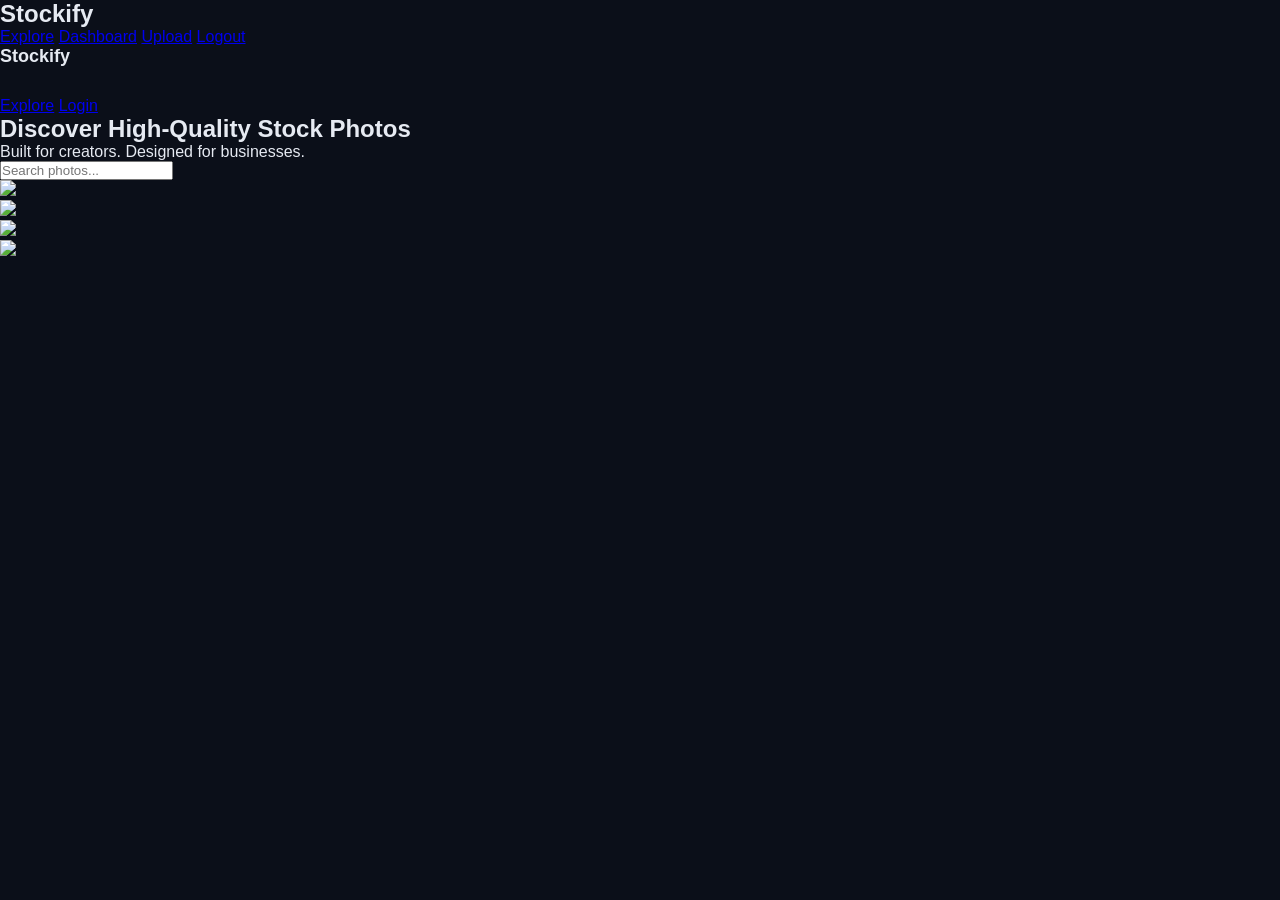
==== index.html @ 781bddc1 "final v1" ====
<!DOCTYPE html>
<html>
<head>
  <title>Stockify</title>
  <link rel="stylesheet" href="css/style.css">
</head>
<body>

<!-- NAV -->
<nav class="nav">
  <div class="nav-inner">
    <h2 class="logo">Stockify</h2>
    <div class="links">
      <a href="pages/marketplace.html">Explore</a>
      <a href="pages/login.html">Login</a>
    </div>
  </div>
</nav>

<!-- HERO -->
<section class="hero">
  <div class="hero-overlay">
    <h1>Discover High-Quality Stock Photos</h1>
    <p>Built for creators. Designed for businesses.</p>

    <div class="search">
      <input placeholder="Search photos..." onclick="goExplore()">
    </div>
  </div>
</section>

<!-- GRID -->
<section class="gallery">
  <div class="grid">

    <div class="card">
      <img src="https://images.unsplash.com/photo-1500530855697-b586d89ba3ee">
    </div>

    <div class="card">
      <img src="https://images.unsplash.com/photo-1507525428034-b723cf961d3e">
    </div>

    <div class="card">
      <img src="https://images.unsplash.com/photo-1519681393784-d120267933ba">
    </div>

    <div class="card">
      <img src="https://images.unsplash.com/photo-1495567720989-cebdbdd97913">
    </div>

  </div>
</section>

<script>
function goExplore() {
  window.location.href = "pages/marketplace.html";
}
</script>

<script src="js/main.js"></script>
</body>
</html>
---- css/style.css ----
/* ================= RESET ================= */
* {
  margin: 0;
  padding: 0;
  box-sizing: border-box;
}

/* ================= GLOBAL ================= */
body {
  font-family: -apple-system, BlinkMacSystemFont, "Segoe UI", sans-serif;
  background: #0b0f19;
  color: #e6eaf2;
}

a, button, input {
  transition: all 0.25s ease;
}

/* ================= BUTTONS ================= */
.primary-btn {
  padding: 14px;
  border-radius: 12px;
  border: none;
  font-weight: 600;
  cursor: pointer;
  background: linear-gradient(135deg, #6366f1, #8b5cf6);
  color: white;
  box-shadow: 0 10px 20px rgba(99,102,241,0.3);
}

.primary-btn:hover {
  transform: translateY(-2px);
}

.secondary-btn {
  padding: 14px;
  border-radius: 12px;
  border: 1px solid rgba(255,255,255,0.1);
  background: rgba(255,255,255,0.03);
  color: #cbd5f5;
}

/* ================= SIDEBAR ================= */
.sidebar {
  width: 240px;
  background: #020617;
  padding: 25px 18px;
  display: flex;
  flex-direction: column;
  justify-content: space-between;
}

.logo {
  font-size: 18px;
  font-weight: 600;
  margin-bottom: 30px;
}

.menu {
  display: flex;
  flex-direction: column;
  gap: 8px;
}

.menu-item {
  padding: 12px 14px;
  border-radius: 10px;
  color: #94a3b8;
  text-decoration: none;
}

.menu-item:hover {
  background: rgba(255,255,255,0.06);
  color: white;
}

.menu-item.active {
  background: linear-gradient(135deg, #6366f1, #8b5cf6);
  color: white;
}

/* LOGOUT */
.logout-btn {
  padding: 12px;
  border-radius: 10px;
  background: rgba(239,68,68,0.1);
  color: #ef4444;
  border: none;
}

.logout-btn:hover {
  background: #ef4444;
  color: white;
}

/* ================= LAYOUT ================= */
.dashboard {
  display: flex;
  height: 100vh;
}

.main {
  flex: 1;
  padding: 40px;
  overflow-y: auto;
}

.main h1 {
  margin-bottom: 25px;
}

/* ================= STATS ================= */
.stats {
  display: grid;
  grid-template-columns: repeat(auto-fit,minmax(180px,1fr));
  gap: 20px;
}

.stat-card {
  background: #111827;
  padding: 20px;
  border-radius: 12px;
}

.stat-card:hover {
  transform: translateY(-5px);
}

/* ================= PROFILE ================= */
.profile-wrapper {
  display: flex;
  flex-direction: column;
  gap: 25px;
}

.profile-header {
  display: flex;
  align-items: center;
  gap: 20px;
  background: #111827;
  padding: 20px;
  border-radius: 12px;
}

.avatar {
  width: 70px;
  height: 70px;
  border-radius: 50%;
  background: linear-gradient(135deg, #6366f1, #8b5cf6);
  display: flex;
  align-items: center;
  justify-content: center;
}

/* ================= AUTH ================= */
.auth-wrapper {
  display: grid;
  grid-template-columns: 1fr 1fr;
  height: 100vh;
}

.auth-visual {
  background: url('https://images.unsplash.com/photo-1492724441997-5dc865305da7') center/cover no-repeat;
}

.auth-box {
  display: flex;
  flex-direction: column;
  justify-content: center;
  padding: 80px;
}

.auth-box input,
.auth-box select {
  padding: 14px;
  margin-bottom: 12px;
  border-radius: 10px;
  border: none;
  background: #1a1f2e;
  color: white;
}

.auth-buttons {
  display: flex;
  flex-direction: column;
  gap: 10px;
}

/* ================= UPLOAD ================= */
.upload-container {
  display: grid;
  grid-template-columns: 1fr 1fr;
  gap: 30px;
}

.upload-preview,
.upload-form {
  background: #111827;
  padding: 20px;
  border-radius: 12px;
}

.upload-preview img {
  width: 100%;
  border-radius: 10px;
}

.upload-form {
  display: flex;
  flex-direction: column;
  gap: 12px;
}

.upload-form input {
  width: 100%;
  padding: 14px;
  border-radius: 8px;
  border: none;
  background: #1a1f2e;
  color: white;
}

/* ================= EXPLORE ================= */
.explore-header {
  display: flex;
  justify-content: space-between;
  margin-bottom: 20px;
}

.explore-header input {
  padding: 12px 20px;
  border-radius: 30px;
  border: none;
  background: #111827;
  color: white;
  width: 280px;
}

.explore-grid {
  column-count: 4;
  column-gap: 20px;
}

@media(max-width:1200px){ .explore-grid{column-count:3;} }
@media(max-width:768px){ .explore-grid{column-count:2;} }
@media(max-width:500px){ .explore-grid{column-count:1;} }

.explore-card {
  margin-bottom: 20px;
  border-radius: 12px;
  overflow: hidden;
}

.explore-card img {
  width: 100%;
  transition: 0.4s;
}

.explore-card:hover img {
  transform: scale(1.08);
  filter: brightness(0.7);
}

.explore-overlay {
  position: absolute;
  bottom: 0;
  width: 100%;
  padding: 12px;
  background: linear-gradient(transparent, rgba(0,0,0,0.85));
  opacity: 0;
}

.explore-card:hover .explore-overlay {
  opacity: 1;
}

/* ================= IMAGE DETAIL ================= */
.image-detail {
  max-width: 500px;
  display: flex;
  flex-direction: column;
  gap: 15px;
}

.image-detail img {
  width: 100%;
  border-radius: 12px;
}

/* ================= CHECKOUT ================= */
.checkout-box {
  max-width: 400px;
  background: #111827;
  padding: 20px;
  border-radius: 12px;
  display: flex;
  flex-direction: column;
  gap: 15px;
}

/* ================= MOBILE ================= */
@media(max-width:768px){
  .sidebar{display:none;}
  .auth-wrapper{grid-template-columns:1fr;}
  .upload-container{grid-template-columns:1fr;}
}
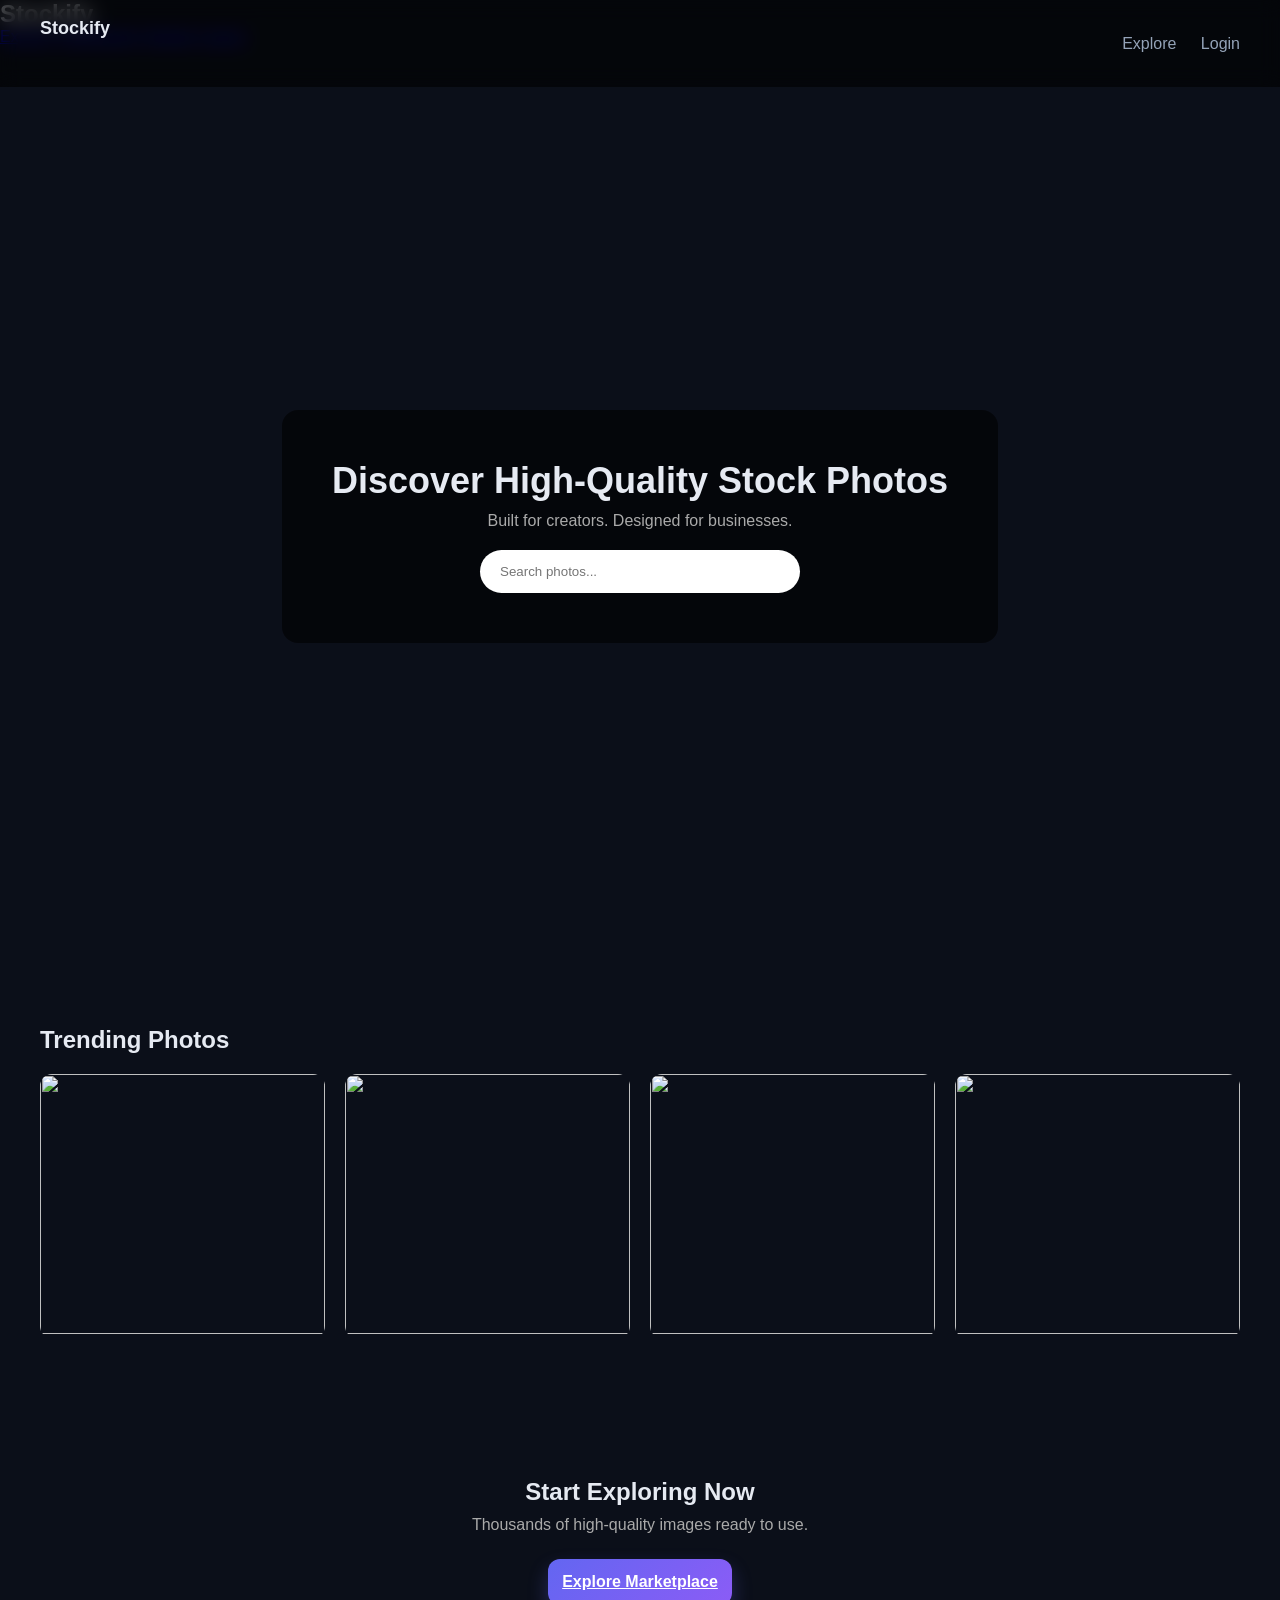
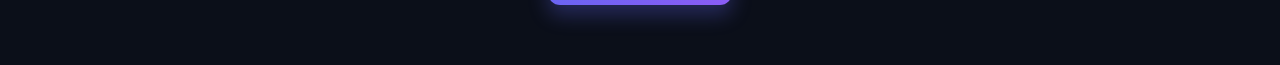
==== commit 42536a4a: "landing page fix" ====
--- a/index.html
+++ b/index.html
@@ -11,8 +11,8 @@
   <div class="nav-inner">
     <h2 class="logo">Stockify</h2>
     <div class="links">
-      <a href="pages/marketplace.html">Explore</a>
-      <a href="pages/login.html">Login</a>
+      <a href="/pages/marketplace.html">Explore</a>
+      <a href="/pages/login.html">Login</a>
     </div>
   </div>
 </nav>
@@ -29,10 +29,11 @@
   </div>
 </section>
 
-<!-- GRID -->
+<!-- TRENDING -->
 <section class="gallery">
+  <h2 style="margin-bottom:20px;">Trending Photos</h2>
+
   <div class="grid">
-
     <div class="card">
       <img src="https://images.unsplash.com/photo-1500530855697-b586d89ba3ee">
     </div>
@@ -48,13 +49,24 @@
     <div class="card">
       <img src="https://images.unsplash.com/photo-1495567720989-cebdbdd97913">
     </div>
+  </div>
+</section>
 
-  </div>
+<!-- CTA -->
+<section style="text-align:center; padding:60px 20px;">
+  <h2>Start Exploring Now</h2>
+  <p style="color:#aaa; margin:10px 0;">
+    Thousands of high-quality images ready to use.
+  </p>
+
+  <a href="/pages/marketplace.html" class="primary-btn">
+    Explore Marketplace
+  </a>
 </section>
 
 <script>
 function goExplore() {
-  window.location.href = "pages/marketplace.html";
+  window.location.href = "/pages/marketplace.html";
 }
 </script>
 
--- a/css/style.css
+++ b/css/style.css
@@ -303,4 +303,116 @@
   .sidebar{display:none;}
   .auth-wrapper{grid-template-columns:1fr;}
   .upload-container{grid-template-columns:1fr;}
+}
+
+/* ================= NAV (LANDING FIX) ================= */
+.nav {
+  position: fixed;
+  top: 0;
+  width: 100%;
+  padding: 18px 40px;
+  background: rgba(0,0,0,0.6);
+  backdrop-filter: blur(10px);
+  z-index: 100;
+}
+
+.nav-inner {
+  display: flex;
+  justify-content: space-between;
+  align-items: center;
+}
+
+.links a {
+  margin-left: 20px;
+  color: #94a3b8;
+  text-decoration: none;
+}
+
+.links a:hover {
+  color: white;
+}
+
+/* ================= HERO ================= */
+.hero {
+  height: 100vh;
+  background: url('https://images.unsplash.com/photo-1492724441997-5dc865305da7') center/cover no-repeat;
+  display: flex;
+  align-items: center;
+  justify-content: center;
+}
+
+.hero-overlay {
+  background: rgba(0,0,0,0.6);
+  padding: 50px;
+  border-radius: 16px;
+  text-align: center;
+  margin-top: 60px; /* fix navbar overlap */
+}
+
+.hero h1 {
+  font-size: 36px;
+  margin-bottom: 10px;
+}
+
+.hero p {
+  color: #aaa;
+  margin-bottom: 20px;
+}
+
+/* SEARCH */
+.search input {
+  padding: 14px 20px;
+  border-radius: 30px;
+  border: none;
+  width: 320px;
+  outline: none;
+}
+
+/* ================= LANDING GRID ================= */
+.gallery {
+  padding: 80px 40px;
+}
+
+.gallery h2 {
+  margin-bottom: 20px;
+}
+
+.grid {
+  display: grid;
+  grid-template-columns: repeat(auto-fit,minmax(250px,1fr));
+  gap: 20px;
+}
+
+/* CARD */
+.card {
+  border-radius: 12px;
+  overflow: hidden;
+}
+
+.card img {
+  width: 100%;
+  height: 260px;
+  object-fit: cover;
+  transition: 0.4s;
+}
+
+.card img:hover {
+  transform: scale(1.05);
+}
+
+/* CTA */
+section a.primary-btn {
+  display: inline-block;
+  margin-top: 15px;
+}
+
+/* MOBILE */
+@media(max-width:768px){
+  .hero h1 {
+    font-size: 26px;
+  }
+
+  .search input {
+    width: 100%;
+  }
 }
